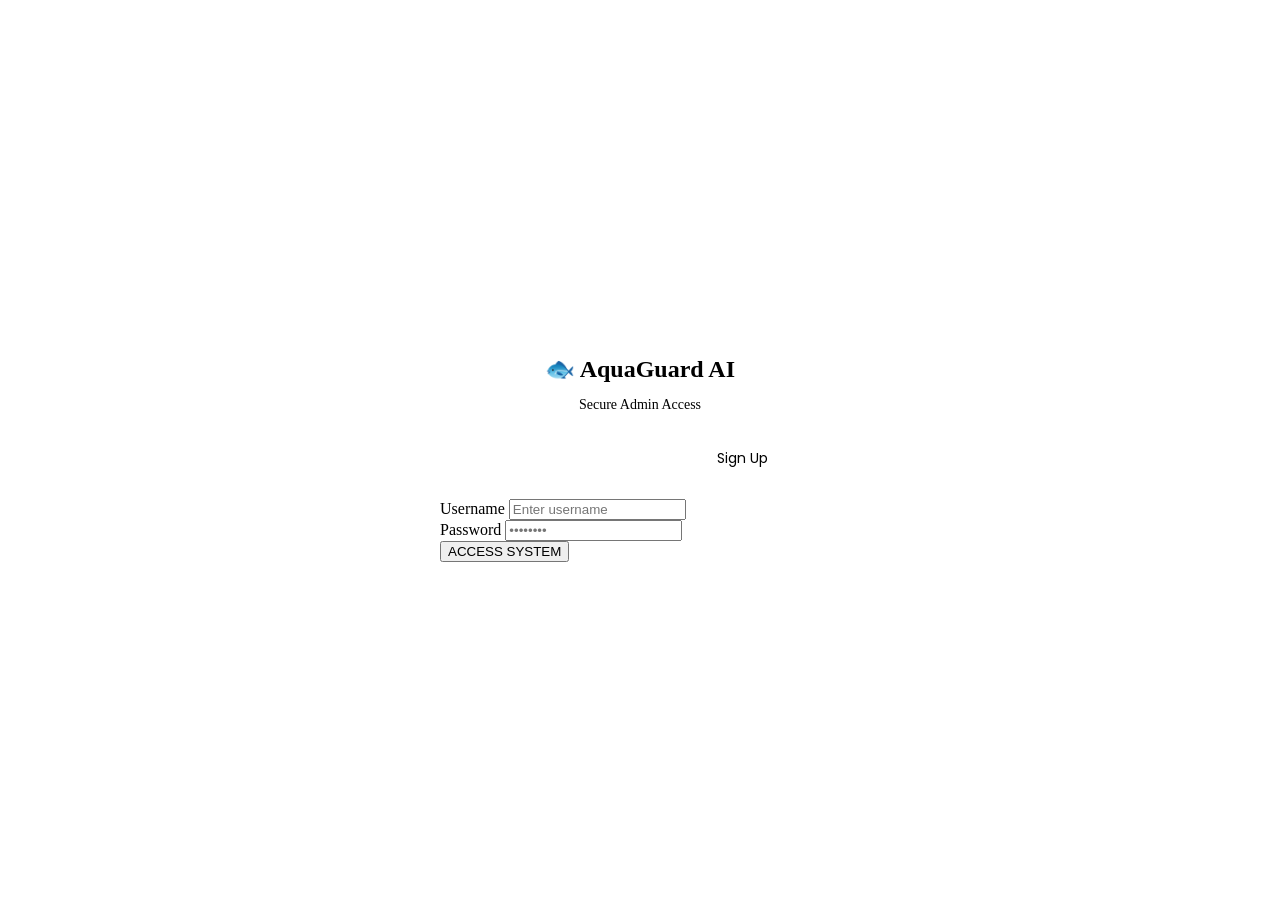
==== backend/templates/login.html @ 3550dc1b "Initial project" ====
<!DOCTYPE html>
<html lang="en">
<head>
    <meta charset="UTF-8">
    <meta name="viewport" content="width=device-width, initial-scale=1.0">
    <title>AquaGuard AI | Login</title>
    <link href="https://fonts.googleapis.com/css2?family=Poppins:wght@300;400;500;600;700&display=swap" rel="stylesheet">
    <link rel="stylesheet" href="{{ url_for('static', filename='style.css') }}">
    <style>
        .login-page {
            min-height: 100vh;
            display: flex;
            justify-content: center;
            align-items: center;
        }
        .login-card { padding: 40px; border-radius: 20px; width: 90%; max-width: 400px; }
        .logo-large { font-size: 24px; font-weight: bold; text-align: center; margin-bottom: 5px; }
        .subtitle { text-align: center; color: var(--text-muted); margin-bottom: 25px; font-size: 14px; }
        .error-msg { color: var(--danger-color); font-size: 13px; text-align: center; margin-bottom: 10px; display: none; }
        .tab-toggle { display: flex; gap: 10px; margin-bottom: 20px; }
        .tab-toggle button {
            flex: 1; padding: 10px; border: 1px solid var(--glass-border);
            background: transparent; color: var(--text-muted);
            border-radius: 8px; cursor: pointer; font-family: 'Poppins', sans-serif;
            font-size: 14px; transition: 0.2s;
        }
        .tab-toggle button.active { background: var(--accent-blue); color: white; border-color: var(--accent-blue); }
    </style>
</head>
<body>
    <div class="ambient-glow glow-1"></div>
    <div class="ambient-glow glow-2"></div>

    <div class="login-page">
        <div class="glass-panel login-card">
            <div class="logo-large">🐟 AquaGuard <span class="highlight">AI</span></div>
            <p class="subtitle">Secure Admin Access</p>

            <div class="tab-toggle">
                <button id="tab-login" class="active" onclick="switchMode('login')">Login</button>
                <button id="tab-signup" onclick="switchMode('signup')">Sign Up</button>
            </div>

            <div class="input-group">
                <label>Username</label>
                <input type="text" id="username" placeholder="Enter username" autocomplete="username">
            </div>
            <div class="input-group">
                <label>Password</label>
                <input type="password" id="password" placeholder="••••••••" autocomplete="current-password">
            </div>

            <div id="error-msg" class="error-msg"></div>

            <button class="btn-primary" id="submit-btn" onclick="handleSubmit()">ACCESS SYSTEM</button>
        </div>
    </div>

    <script>
        let currentMode = 'login';

        // If already logged in, go straight to dashboard
        if (localStorage.getItem('aq_user')) {
            window.location.href = '/';
        }

        function switchMode(mode) {
            currentMode = mode;
            document.getElementById('tab-login').classList.toggle('active', mode === 'login');
            document.getElementById('tab-signup').classList.toggle('active', mode === 'signup');
            document.getElementById('submit-btn').textContent = mode === 'login' ? 'ACCESS SYSTEM' : 'CREATE ACCOUNT';
            document.getElementById('error-msg').style.display = 'none';
            document.getElementById('username').value = '';
            document.getElementById('password').value = '';
        }

        async function handleSubmit() {
            const username = document.getElementById('username').value.trim();
            const password = document.getElementById('password').value.trim();
            const errorEl = document.getElementById('error-msg');
            const btn = document.getElementById('submit-btn');

            errorEl.style.display = 'none';

            if (!username || !password) {
                errorEl.textContent = 'Please enter your username and password.';
                errorEl.style.display = 'block';
                return;
            }

            const endpoint = currentMode === 'login' ? '/api/login' : '/api/signup';
            btn.textContent = 'Please wait...';
            btn.disabled = true;

            try {
                const res = await fetch(endpoint, {
                    method: 'POST',
                    headers: { 'Content-Type': 'application/json' },
                    body: JSON.stringify({ username, password })
                });
                const json = await res.json();

                if (json.success) {
                    localStorage.setItem('aq_user', JSON.stringify(json.data));
                    window.location.href = '/';
                } else {
                    errorEl.textContent = json.message || 'Something went wrong.';
                    errorEl.style.display = 'block';
                }
            } catch (e) {
                errorEl.textContent = 'Could not connect to server.';
                errorEl.style.display = 'block';
                console.error(e);
            } finally {
                btn.textContent = currentMode === 'login' ? 'ACCESS SYSTEM' : 'CREATE ACCOUNT';
                btn.disabled = false;
            }
        }

        // Allow Enter key to submit
        document.addEventListener('keydown', e => {
            if (e.key === 'Enter') handleSubmit();
        });
    </script>
</body>
</html>
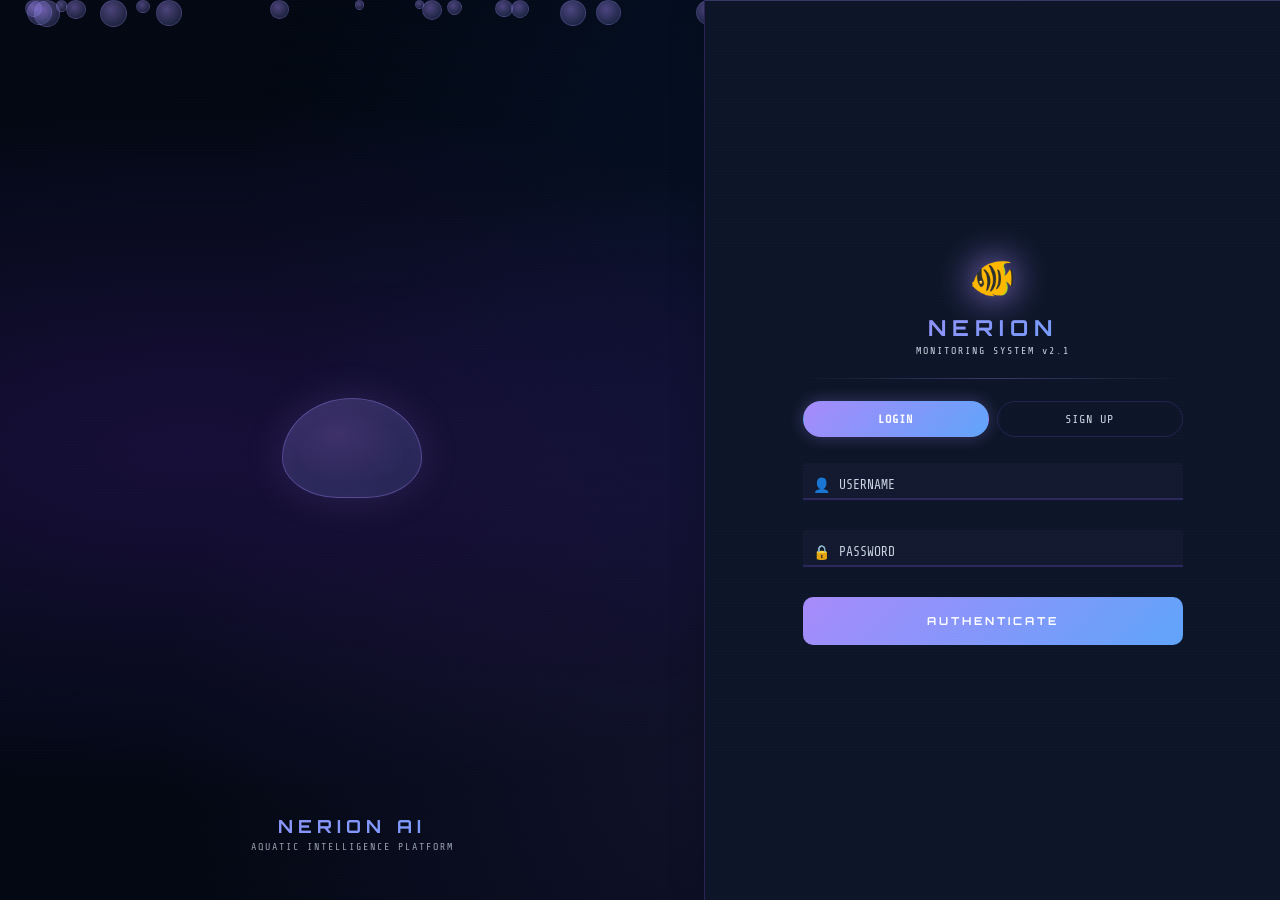
==== commit 97df2479: "Base project" ====
--- a/backend/templates/login.html
+++ b/backend/templates/login.html
@@ -1,126 +1,445 @@
 <!DOCTYPE html>
 <html lang="en">
 <head>
-    <meta charset="UTF-8">
-    <meta name="viewport" content="width=device-width, initial-scale=1.0">
-    <title>AquaGuard AI | Login</title>
-    <link href="https://fonts.googleapis.com/css2?family=Poppins:wght@300;400;500;600;700&display=swap" rel="stylesheet">
-    <link rel="stylesheet" href="{{ url_for('static', filename='style.css') }}">
-    <style>
-        .login-page {
-            min-height: 100vh;
-            display: flex;
-            justify-content: center;
-            align-items: center;
-        }
-        .login-card { padding: 40px; border-radius: 20px; width: 90%; max-width: 400px; }
-        .logo-large { font-size: 24px; font-weight: bold; text-align: center; margin-bottom: 5px; }
-        .subtitle { text-align: center; color: var(--text-muted); margin-bottom: 25px; font-size: 14px; }
-        .error-msg { color: var(--danger-color); font-size: 13px; text-align: center; margin-bottom: 10px; display: none; }
-        .tab-toggle { display: flex; gap: 10px; margin-bottom: 20px; }
-        .tab-toggle button {
-            flex: 1; padding: 10px; border: 1px solid var(--glass-border);
-            background: transparent; color: var(--text-muted);
-            border-radius: 8px; cursor: pointer; font-family: 'Poppins', sans-serif;
-            font-size: 14px; transition: 0.2s;
-        }
-        .tab-toggle button.active { background: var(--accent-blue); color: white; border-color: var(--accent-blue); }
-    </style>
+  <meta charset="UTF-8">
+  <meta name="viewport" content="width=device-width, initial-scale=1.0">
+  <title>Nerion AI | Access Portal</title>
+  <link rel="preconnect" href="https://fonts.googleapis.com">
+  <link href="https://fonts.googleapis.com/css2?family=Orbitron:wght@400;600;700;900&family=Rajdhani:wght@300;400;500;600;700&family=Share+Tech+Mono&display=swap" rel="stylesheet">
+  <style>
+    *, *::before, *::after { box-sizing: border-box; margin: 0; padding: 0; }
+    html, body { height: 100%; overflow: hidden; }
+    :root {
+      --bg:      #030912;
+      --card-bg: #0d1628;
+      --border:  rgba(139, 92, 246, 0.22);
+      --aqua:    #a78bfa;
+      --blue:    #60a5fa;
+      --danger:  #f87171;
+      --text:    #f0f4ff;
+      --strong:  #ffffff;
+      --muted:   #c8d5e0;
+      --subtle:  #8fa3b8;
+      --font-body:    'Rajdhani', sans-serif;
+      --font-mono:    'Share Tech Mono', monospace;
+      --font-heading: 'Orbitron', sans-serif;
+      --card-top: inset 0 1px 0 rgba(167, 139, 250, 0.28);
+    }
+    [data-theme="light"] {
+      --bg:      #eef1ff;
+      --card-bg: #ffffff;
+      --border:  rgba(109, 40, 217, 0.18);
+      --aqua:    #6d28d9;
+      --blue:    #2563eb;
+      --danger:  #dc2626;
+      --text:    #0e1121;
+      --strong:  #000000;
+      --muted:   #374151;
+      --subtle:  #6b7280;
+      --card-top: inset 0 1px 0 rgba(109, 40, 217, 0.24);
+    }
+    body {
+      font-family: var(--font-body);
+      background: var(--bg);
+      color: var(--text);
+      display: flex;
+      position: relative;
+      transition: background 0.3s, color 0.3s;
+    }
+
+    /* Aurora orbs background */
+    body::before {
+      content: '';
+      position: fixed; inset: 0; z-index: 0;
+      background:
+        radial-gradient(ellipse at 15% 50%, rgba(109, 40, 217, 0.2) 0%, transparent 55%),
+        radial-gradient(ellipse at 85% 20%, rgba(37, 99, 235, 0.13) 0%, transparent 55%),
+        radial-gradient(ellipse at 55% 85%, rgba(139, 92, 246, 0.1) 0%, transparent 55%);
+      animation: auroraShift 14s ease-in-out infinite alternate;
+      pointer-events: none;
+    }
+    @keyframes auroraShift {
+      0%   { opacity: 0.7; }
+      100% { opacity: 1; }
+    }
+
+    /* Scanlines */
+    body::after {
+      content: '';
+      position: fixed; inset: 0; z-index: 9999;
+      background: repeating-linear-gradient(
+        0deg, transparent 0px, transparent 2px,
+        rgba(139, 92, 246, 0.014) 2px, rgba(139, 92, 246, 0.014) 3px
+      );
+      pointer-events: none;
+    }
+
+    /* ── left panel ── */
+    .left-panel {
+      width: 55%;
+      position: relative;
+      overflow: hidden;
+      background: transparent;
+      display: flex;
+      align-items: center;
+      justify-content: center;
+      z-index: 1;
+    }
+
+    /* animated bubble/node particles */
+    .bubbles { position: absolute; inset: 0; pointer-events: none; }
+    .bubble {
+      position: absolute;
+      border-radius: 50%;
+      background: radial-gradient(circle at 40% 35%, rgba(167, 139, 250, 0.45), rgba(96, 165, 250, 0.1));
+      border: 1px solid rgba(167, 139, 250, 0.2);
+      animation: floatUp linear infinite;
+    }
+    @keyframes floatUp {
+      0%   { transform: translateY(100vh) scale(1); opacity: 0; }
+      10%  { opacity: 1; }
+      90%  { opacity: 0.6; }
+      100% { transform: translateY(-120px) scale(0.8); opacity: 0; }
+    }
+
+    /* jellyfish */
+    .jellyfish-wrap { position: relative; z-index: 1; }
+    .jelly-body {
+      width: 140px; height: 100px;
+      border-radius: 50% 50% 40% 40% / 60% 60% 40% 40%;
+      background: radial-gradient(ellipse at 40% 35%, rgba(167, 139, 250, 0.28), rgba(96, 165, 250, 0.12));
+      border: 1px solid rgba(167, 139, 250, 0.35);
+      position: relative;
+      animation: jellPulse 3s ease-in-out infinite;
+      box-shadow: 0 0 40px rgba(167, 139, 250, 0.15), inset 0 0 20px rgba(167, 139, 250, 0.07);
+    }
+    @keyframes jellPulse {
+      0%,100% { transform: scaleY(1); }
+      50%      { transform: scaleY(0.92); }
+    }
+    .jelly-tentacles {
+      display: flex;
+      justify-content: space-around;
+      padding: 0 20px;
+      margin-top: 4px;
+    }
+    .jelly-t {
+      width: 2px;
+      border-radius: 1px;
+      background: linear-gradient(to bottom, rgba(167, 139, 250, 0.45), transparent);
+      animation: jellWave 2s ease-in-out infinite;
+    }
+    @keyframes jellWave {
+      0%,100% { transform: translateX(0) rotate(0deg); height: 60px; }
+      50%      { transform: translateX(4px) rotate(4deg); height: 50px; }
+    }
+
+    .left-brand {
+      position: absolute;
+      bottom: 48px; left: 0; right: 0;
+      text-align: center; z-index: 2;
+    }
+    .left-brand h2 {
+      font-family: var(--font-heading);
+      font-size: 18px; letter-spacing: 5px;
+      background: linear-gradient(135deg, var(--aqua), var(--blue));
+      -webkit-background-clip: text;
+      -webkit-text-fill-color: transparent;
+      background-clip: text;
+    }
+    .left-brand p {
+      font-family: var(--font-mono);
+      font-size: 10px; color: var(--muted);
+      letter-spacing: 2px; margin-top: 4px;
+      opacity: 0.75;
+    }
+
+    /* ── right panel ── */
+    .right-panel {
+      width: 45%;
+      display: flex;
+      align-items: center;
+      justify-content: center;
+      background: var(--card-bg);
+      backdrop-filter: blur(24px);
+      -webkit-backdrop-filter: blur(24px);
+      border-left: 1px solid var(--border);
+      padding: 40px 32px;
+      position: relative;
+      z-index: 1;
+      box-shadow: var(--card-top), -4px 0 32px rgba(0,0,0,0.15);
+    }
+
+    .login-box { width: 100%; max-width: 380px; }
+
+    .login-logo { text-align: center; margin-bottom: 8px; }
+    .login-logo .fish-icon {
+      font-size: 38px; display: block;
+      filter: drop-shadow(0 0 18px var(--aqua));
+      margin-bottom: 10px;
+    }
+    .login-logo h1 {
+      font-family: var(--font-heading);
+      font-size: 22px; letter-spacing: 6px;
+      background: linear-gradient(135deg, var(--aqua), var(--blue));
+      -webkit-background-clip: text;
+      -webkit-text-fill-color: transparent;
+      background-clip: text;
+    }
+    .login-logo p {
+      font-family: var(--font-mono);
+      font-size: 10px; color: var(--muted);
+      letter-spacing: 2px; margin-top: 4px;
+    }
+
+    .divider {
+      height: 1px;
+      background: linear-gradient(90deg, transparent, var(--aqua), transparent);
+      opacity: 0.3; margin: 22px 0;
+    }
+
+    /* tab toggles */
+    .auth-tabs { display: flex; gap: 8px; margin-bottom: 26px; }
+    .auth-tab {
+      flex: 1; padding: 10px;
+      border: 1px solid rgba(139, 92, 246, 0.18);
+      background: transparent; color: var(--muted);
+      border-radius: 50px; cursor: pointer;
+      font-family: var(--font-mono); font-size: 12px;
+      letter-spacing: 1px; transition: all 0.2s;
+    }
+    .auth-tab.active {
+      background: linear-gradient(135deg, var(--aqua), var(--blue));
+      color: #ffffff; border-color: transparent;
+      font-weight: 700;
+      box-shadow: 0 0 16px rgba(167, 139, 250, 0.3);
+    }
+
+    /* float-label inputs */
+    .fl-group { position: relative; margin-bottom: 30px; }
+    .fl-group label {
+      position: absolute; left: 36px; top: 14px;
+      font-family: var(--font-mono); font-size: 13px;
+      color: var(--muted); pointer-events: none;
+      transition: all 0.2s ease;
+    }
+    .fl-group input:focus ~ label,
+    .fl-group input:not(:placeholder-shown) ~ label {
+      top: -12px; left: 4px; font-size: 10px;
+      color: var(--aqua); letter-spacing: 1px;
+    }
+    .fl-icon {
+      position: absolute; left: 10px; top: 14px;
+      color: var(--muted); font-size: 14px; pointer-events: none;
+    }
+    .fl-group input {
+      width: 100%;
+      padding: 14px 12px 6px 36px;
+      background: rgba(167, 139, 250, 0.04);
+      border: none;
+      border-bottom: 2px solid var(--border);
+      border-radius: 4px 4px 0 0;
+      color: var(--strong);
+      font-family: var(--font-mono); font-size: 14px;
+      outline: none;
+      transition: border-color 0.25s, box-shadow 0.25s, background 0.25s;
+    }
+    .fl-group input:focus {
+      background: rgba(167, 139, 250, 0.06);
+      border-bottom-color: var(--aqua);
+      box-shadow: 0 3px 14px rgba(167, 139, 250, 0.18);
+    }
+    .fl-group input::placeholder { color: transparent; }
+
+    /* submit button */
+    .btn-auth {
+      width: 100%; height: 48px; border: none;
+      border-radius: 10px;
+      background: linear-gradient(135deg, var(--aqua), var(--blue));
+      color: #ffffff; font-family: var(--font-heading);
+      font-size: 11px; letter-spacing: 3px;
+      cursor: pointer; font-weight: 700;
+      transition: all 0.25s; position: relative; overflow: hidden;
+    }
+    .btn-auth::before {
+      content: ''; position: absolute; top: 0; left: -100%;
+      width: 100%; height: 100%;
+      background: linear-gradient(90deg, transparent, rgba(255,255,255,0.22), transparent);
+      transition: left 0.45s ease;
+    }
+    .btn-auth:hover::before { left: 100%; }
+    .btn-auth:hover {
+      box-shadow: 0 0 32px rgba(167, 139, 250, 0.4), 0 4px 20px rgba(0,0,0,0.3);
+      transform: translateY(-1px);
+    }
+    .btn-auth:active { transform: scale(0.98); }
+    .btn-auth:disabled { opacity: 0.5; cursor: not-allowed; }
+
+    /* error */
+    #error-msg {
+      color: var(--danger);
+      font-family: var(--font-mono); font-size: 12px;
+      text-align: center; margin-bottom: 12px;
+      display: none;
+      text-shadow: 0 0 8px rgba(248, 113, 113, 0.4);
+      animation: errFade 0.3s ease;
+    }
+    @keyframes errFade {
+      from { opacity: 0; transform: translateY(-4px); }
+      to   { opacity: 1; transform: translateY(0); }
+    }
+
+    @media (max-width: 768px) {
+      .left-panel { display: none; }
+      .right-panel { width: 100%; border-left: none; }
+    }
+  </style>
 </head>
 <body>
-    <div class="ambient-glow glow-1"></div>
-    <div class="ambient-glow glow-2"></div>
-
-    <div class="login-page">
-        <div class="glass-panel login-card">
-            <div class="logo-large">🐟 AquaGuard <span class="highlight">AI</span></div>
-            <p class="subtitle">Secure Admin Access</p>
-
-            <div class="tab-toggle">
-                <button id="tab-login" class="active" onclick="switchMode('login')">Login</button>
-                <button id="tab-signup" onclick="switchMode('signup')">Sign Up</button>
-            </div>
-
-            <div class="input-group">
-                <label>Username</label>
-                <input type="text" id="username" placeholder="Enter username" autocomplete="username">
-            </div>
-            <div class="input-group">
-                <label>Password</label>
-                <input type="password" id="password" placeholder="••••••••" autocomplete="current-password">
-            </div>
-
-            <div id="error-msg" class="error-msg"></div>
-
-            <button class="btn-primary" id="submit-btn" onclick="handleSubmit()">ACCESS SYSTEM</button>
-        </div>
+
+  <!-- Left animated panel -->
+  <div class="left-panel">
+    <div class="bubbles" id="bubbles"></div>
+
+    <div class="jellyfish-wrap">
+      <div class="jelly-body"></div>
+      <div class="jelly-tentacles">
+        <div class="jelly-t" style="animation-delay:0s"></div>
+        <div class="jelly-t" style="animation-delay:0.2s"></div>
+        <div class="jelly-t" style="animation-delay:0.4s"></div>
+        <div class="jelly-t" style="animation-delay:0.1s"></div>
+        <div class="jelly-t" style="animation-delay:0.3s"></div>
+        <div class="jelly-t" style="animation-delay:0.5s"></div>
+        <div class="jelly-t" style="animation-delay:0.15s"></div>
+      </div>
     </div>
 
-    <script>
-        let currentMode = 'login';
-
-        // If already logged in, go straight to dashboard
-        if (localStorage.getItem('aq_user')) {
-            window.location.href = '/';
+    <div class="left-brand">
+      <h2>NERION AI</h2>
+      <p>AQUATIC INTELLIGENCE PLATFORM</p>
+    </div>
+  </div>
+
+  <!-- Right login panel -->
+  <div class="right-panel">
+    <div class="login-box">
+
+      <div class="login-logo">
+        <span class="fish-icon">🐠</span>
+        <h1>NERION</h1>
+        <p>MONITORING SYSTEM v2.1</p>
+      </div>
+
+      <div class="divider"></div>
+
+      <div class="auth-tabs">
+        <button id="tab-login"  class="auth-tab active" onclick="switchMode('login')">LOGIN</button>
+        <button id="tab-signup" class="auth-tab"         onclick="switchMode('signup')">SIGN UP</button>
+      </div>
+
+      <div class="fl-group">
+        <span class="fl-icon">👤</span>
+        <input type="text" id="username" placeholder="username" autocomplete="username">
+        <label>USERNAME</label>
+      </div>
+
+      <div class="fl-group">
+        <span class="fl-icon">🔒</span>
+        <input type="password" id="password" placeholder="password" autocomplete="current-password">
+        <label>PASSWORD</label>
+      </div>
+
+      <div id="error-msg"></div>
+
+      <button class="btn-auth" id="submit-btn" onclick="handleSubmit()">AUTHENTICATE</button>
+    </div>
+  </div>
+
+  <script>
+    (function() {
+      var container = document.getElementById('bubbles');
+      for (var i = 0; i < 18; i++) {
+        var b = document.createElement('div');
+        b.className = 'bubble';
+        var size = 6 + Math.random() * 24;
+        b.style.cssText = [
+          'width:' + size + 'px',
+          'height:' + size + 'px',
+          'left:' + (Math.random() * 100) + '%',
+          'animation-duration:' + (6 + Math.random() * 10) + 's',
+          'animation-delay:' + (Math.random() * 8) + 's'
+        ].join(';');
+        container.appendChild(b);
+      }
+    })();
+
+    let currentMode = 'login';
+
+    if (localStorage.getItem('aq_user')) {
+      window.location.href = '/';
+    }
+
+    /* restore theme */
+    if (localStorage.getItem('nerion_theme') === 'light') {
+      document.documentElement.setAttribute('data-theme', 'light');
+    }
+
+    function switchMode(mode) {
+      currentMode = mode;
+      document.getElementById('tab-login').classList.toggle('active', mode === 'login');
+      document.getElementById('tab-signup').classList.toggle('active', mode === 'signup');
+      document.getElementById('submit-btn').textContent = mode === 'login' ? 'AUTHENTICATE' : 'CREATE ACCOUNT';
+      document.getElementById('error-msg').style.display = 'none';
+      document.getElementById('username').value = '';
+      document.getElementById('password').value = '';
+    }
+
+    async function handleSubmit() {
+      const username = document.getElementById('username').value.trim();
+      const password = document.getElementById('password').value.trim();
+      const errorEl  = document.getElementById('error-msg');
+      const btn      = document.getElementById('submit-btn');
+
+      errorEl.style.display = 'none';
+
+      if (!username || !password) {
+        errorEl.textContent = 'Please enter your username and password.';
+        errorEl.style.display = 'block';
+        return;
+      }
+
+      const endpoint = currentMode === 'login' ? '/api/login' : '/api/signup';
+      btn.textContent = 'Please wait…';
+      btn.disabled = true;
+
+      try {
+        const res  = await fetch(endpoint, {
+          method: 'POST',
+          headers: { 'Content-Type': 'application/json' },
+          body: JSON.stringify({ username, password })
+        });
+        const json = await res.json();
+
+        if (json.success) {
+          localStorage.setItem('aq_user', JSON.stringify(json.data));
+          window.location.href = '/';
+        } else {
+          errorEl.textContent = json.message || 'Something went wrong.';
+          errorEl.style.display = 'block';
         }
-
-        function switchMode(mode) {
-            currentMode = mode;
-            document.getElementById('tab-login').classList.toggle('active', mode === 'login');
-            document.getElementById('tab-signup').classList.toggle('active', mode === 'signup');
-            document.getElementById('submit-btn').textContent = mode === 'login' ? 'ACCESS SYSTEM' : 'CREATE ACCOUNT';
-            document.getElementById('error-msg').style.display = 'none';
-            document.getElementById('username').value = '';
-            document.getElementById('password').value = '';
-        }
-
-        async function handleSubmit() {
-            const username = document.getElementById('username').value.trim();
-            const password = document.getElementById('password').value.trim();
-            const errorEl = document.getElementById('error-msg');
-            const btn = document.getElementById('submit-btn');
-
-            errorEl.style.display = 'none';
-
-            if (!username || !password) {
-                errorEl.textContent = 'Please enter your username and password.';
-                errorEl.style.display = 'block';
-                return;
-            }
-
-            const endpoint = currentMode === 'login' ? '/api/login' : '/api/signup';
-            btn.textContent = 'Please wait...';
-            btn.disabled = true;
-
-            try {
-                const res = await fetch(endpoint, {
-                    method: 'POST',
-                    headers: { 'Content-Type': 'application/json' },
-                    body: JSON.stringify({ username, password })
-                });
-                const json = await res.json();
-
-                if (json.success) {
-                    localStorage.setItem('aq_user', JSON.stringify(json.data));
-                    window.location.href = '/';
-                } else {
-                    errorEl.textContent = json.message || 'Something went wrong.';
-                    errorEl.style.display = 'block';
-                }
-            } catch (e) {
-                errorEl.textContent = 'Could not connect to server.';
-                errorEl.style.display = 'block';
-                console.error(e);
-            } finally {
-                btn.textContent = currentMode === 'login' ? 'ACCESS SYSTEM' : 'CREATE ACCOUNT';
-                btn.disabled = false;
-            }
-        }
-
-        // Allow Enter key to submit
-        document.addEventListener('keydown', e => {
-            if (e.key === 'Enter') handleSubmit();
-        });
-    </script>
+      } catch (e) {
+        errorEl.textContent = 'Could not connect to server.';
+        errorEl.style.display = 'block';
+        console.error(e);
+      } finally {
+        btn.textContent = currentMode === 'login' ? 'AUTHENTICATE' : 'CREATE ACCOUNT';
+        btn.disabled = false;
+      }
+    }
+
+    document.addEventListener('keydown', function(e) {
+      if (e.key === 'Enter') handleSubmit();
+    });
+  </script>
 </body>
 </html>
